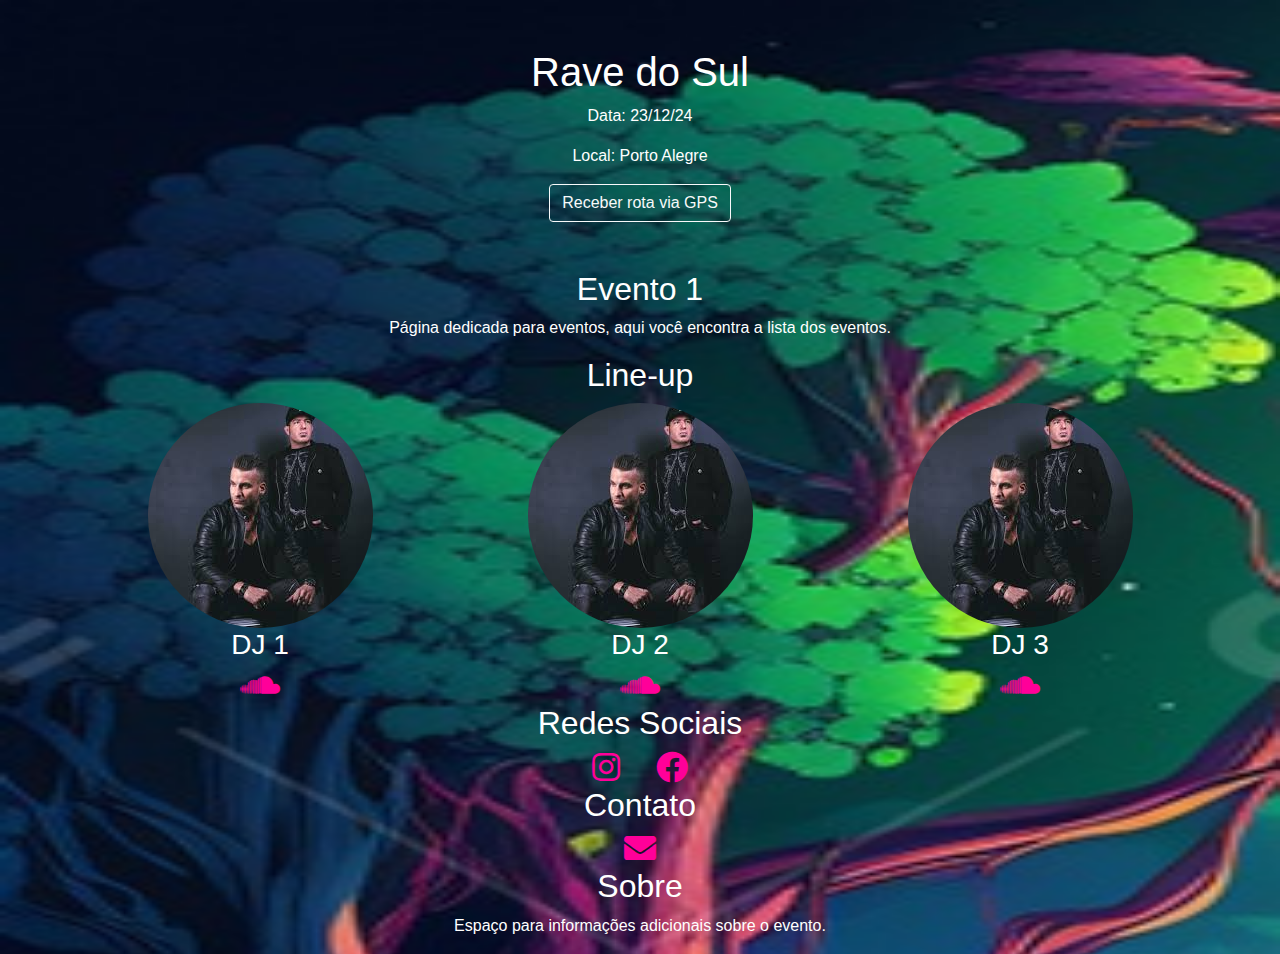
==== index2.html @ f9668e9c "Add files via upload" ====
<!DOCTYPE html>
<html lang="pt-br">
<head>
    <meta charset="UTF-8">
    <meta name="viewport" content="width=device-width, initial-scale=1.0">
    <title>Rave do Sul</title>
    <link rel="stylesheet" href="https://stackpath.bootstrapcdn.com/bootstrap/4.5.2/css/bootstrap.min.css">
    <link rel="stylesheet" href="https://cdnjs.cloudflare.com/ajax/libs/font-awesome/5.15.3/css/all.min.css">
    <style>
        body {
            background: #1a1a1a;
            color: #fff;
        }
        .psychedelic {
           background-image: url(./11857990.jpg);
            background-size: 400% 400%;
            animation: gradientBG 15s ease infinite;
        }
        @keyframes gradientBG {
            0% {background-position: 0% 50%;}
            50% {background-position: 100% 50%;}
            100% {background-position: 0% 50%;}
        }
        .dj-photo {
            border-radius: 50%;
            transition: transform 0.3s;
        }
        .dj-photo:hover {
            transform: scale(1.1);
        }
        .icon {
            color: #ff0099;
        }
    </style>
</head>
<body class="psychedelic">
    <div class="container mt-5">
        <h1 class="text-center">Rave do Sul</h1>
        <p class="text-center">Data: 23/12/24</p>
        <p class="text-center">Local: Porto Alegre</p>
        <div class="text-center mb-5">
            <button class="btn btn-outline-light" onclick="window.open('https://www.google.com/maps/dir//Porto+Alegre', '_blank')">Receber rota via GPS</button>
        </div>
        <section id="eventos">
            <h2 class="text-center">Evento 1</h2>
            <p class="text-center">Página dedicada para eventos, aqui você encontra a lista dos eventos.</p>
        </section>
        <section id="lineup">
            <h2 class="text-center">Line-up</h2>
            <div class="row text-center">
                <div class="col-md-4">
                    <img src="./transferir.jfif" alt="DJ 1" class="img-fluid dj-photo">
                    <h3>DJ 1</h3>
                    <a href="https://soundcloud.com/dj1" class="icon"><i class="fab fa-soundcloud fa-2x"></i></a>
                </div>
                <div class="col-md-4">
                    <img src="./transferir.jfif" alt="DJ 2" class="img-fluid dj-photo">
                    <h3>DJ 2</h3>
                    <a href="https://soundcloud.com/dj2" class="icon"><i class="fab fa-soundcloud fa-2x"></i></a>
                </div>
                <div class="col-md-4">
                    <img src="./transferir.jfif" alt="DJ 3" class="img-fluid dj-photo">
                    <h3>DJ 3</h3>
                    <a href="https://soundcloud.com/dj3" class="icon"><i class="fab fa-soundcloud fa-2x"></i></a>
                </div>
            </div>
        </section>
        <section id="links">
            <h2 class="text-center">Redes Sociais</h2>
            <div class="text-center">
                <a href="https://www.instagram.com" class="icon mx-3"><i class="fab fa-instagram fa-2x"></i></a>
                <a href="https://www.facebook.com" class="icon mx-3"><i class="fab fa-facebook fa-2x"></i></a>
            </div>
        </section>
        <section id="contato">
            <h2 class="text-center">Contato</h2>
            <div class="text-center">
                <a href="mailto:info@ravedosul.com" class="icon"><i class="fas fa-envelope fa-2x"></i></a>
            </div>
        </section>
        <section id="sobre">
            <h2 class="text-center">Sobre</h2>
            <p class="text-center">Espaço para informações adicionais sobre o evento.</p>
        </section>
    </div>
    <script src="https://code.jquery.com/jquery-3.5.1.slim.min.js"></script>
    <script src="https://cdn.jsdelivr.net/npm/@popperjs/core@2.5.3/dist/umd/popper.min.js"></script>
    <script src="https://stackpath.bootstrapcdn.com/bootstrap/4.5.2/js/bootstrap.min.js"></script>
</body>
</html>
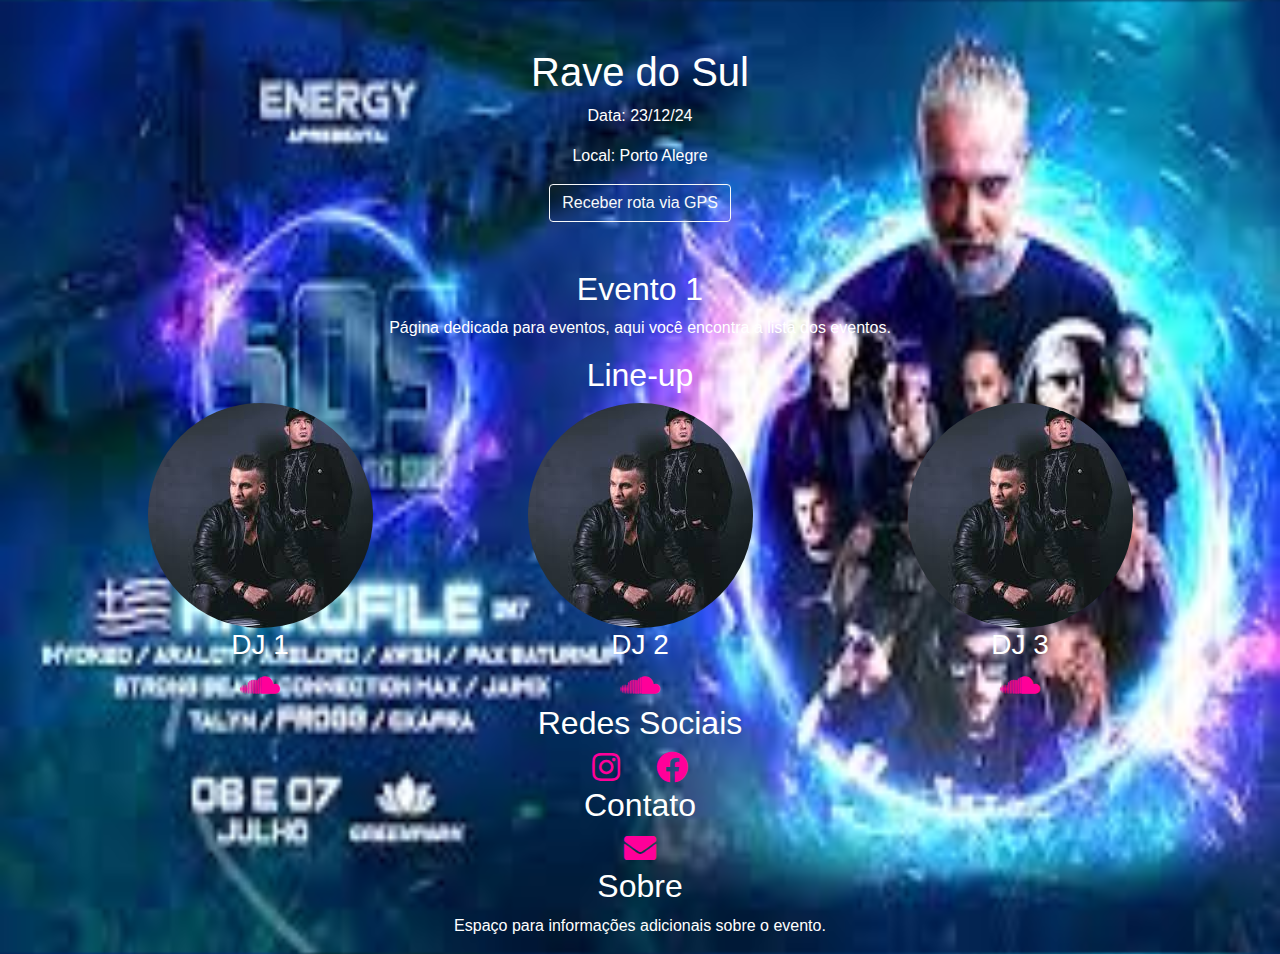
==== commit 64c361ec: "Add files via upload" ====
--- a/index2.html
+++ b/index2.html
@@ -12,8 +12,9 @@
             color: #fff;
         }
         .psychedelic {
-           background-image: url(./11857990.jpg);
-            background-size: 400% 400%;
+           background-image: url(./evento1.jfif);
+            background-size: 100% 100%;
+            background: cover;
             animation: gradientBG 15s ease infinite;
         }
         @keyframes gradientBG {
